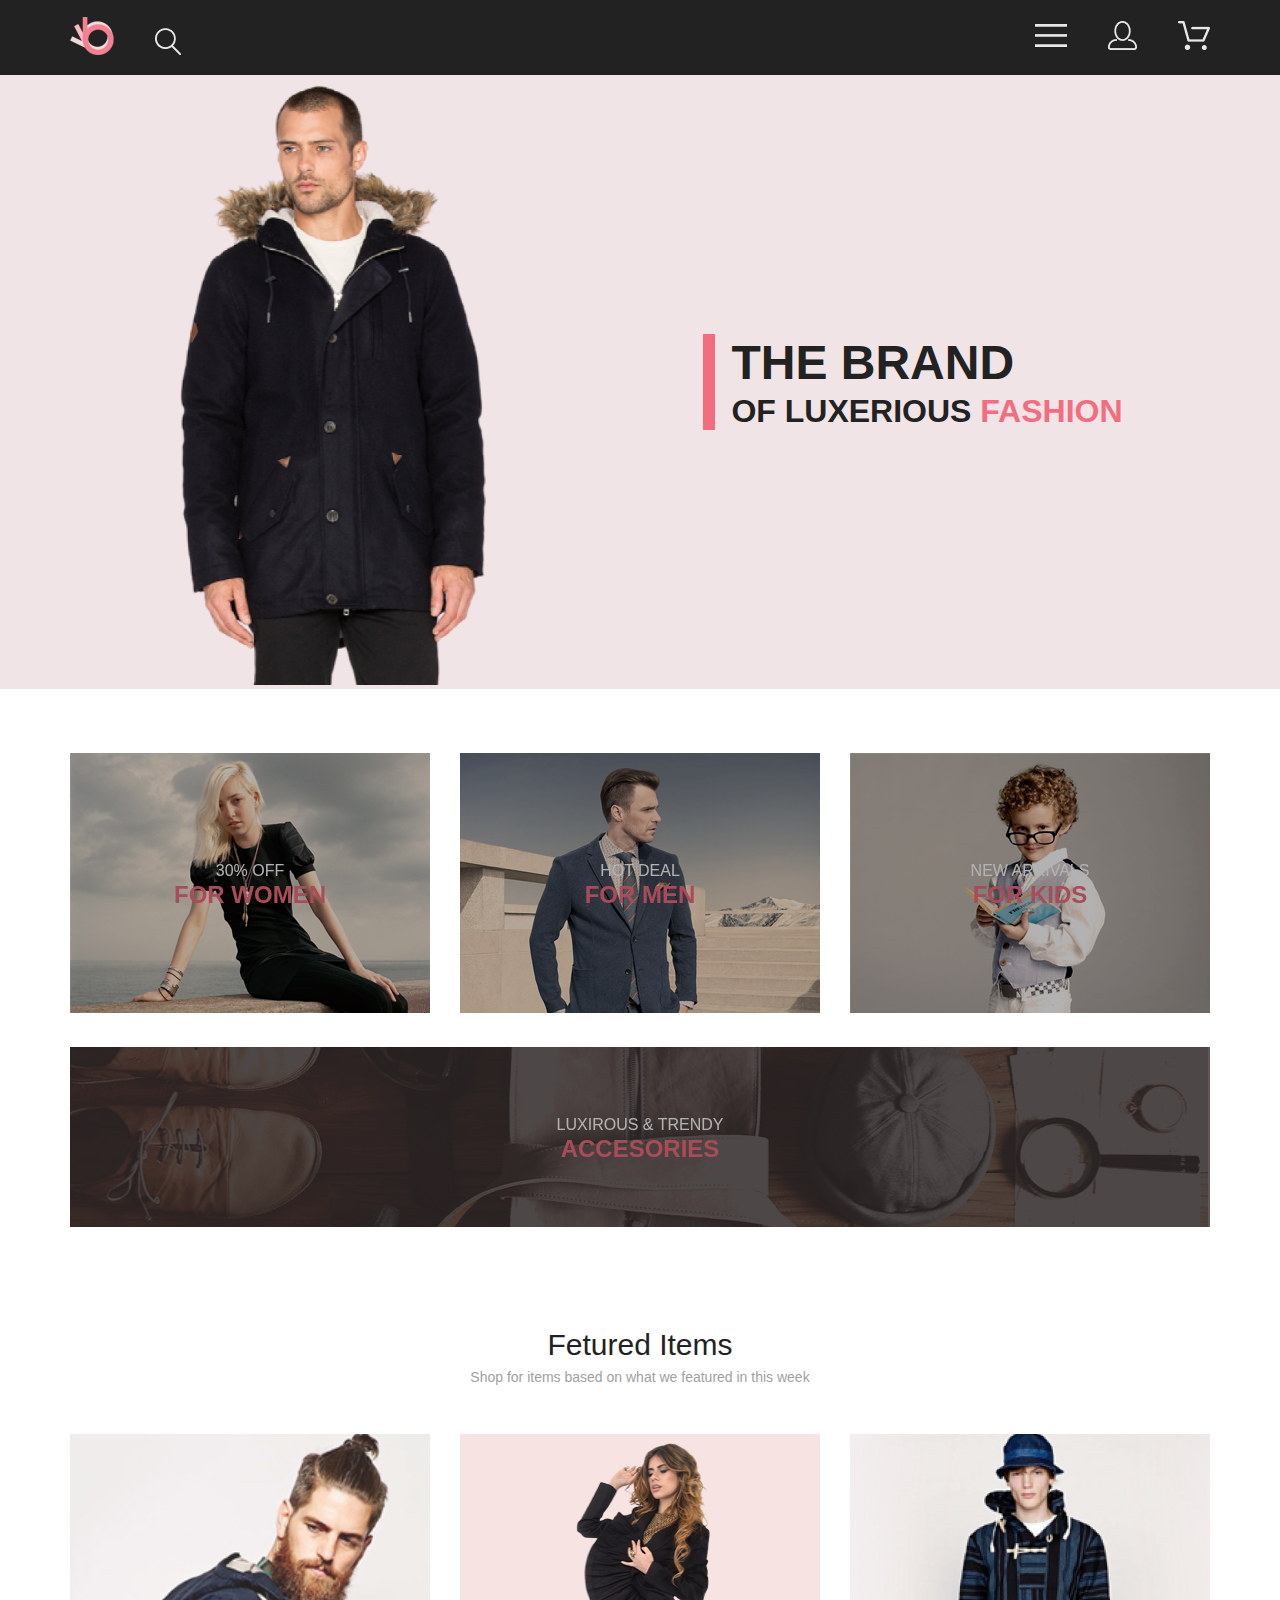
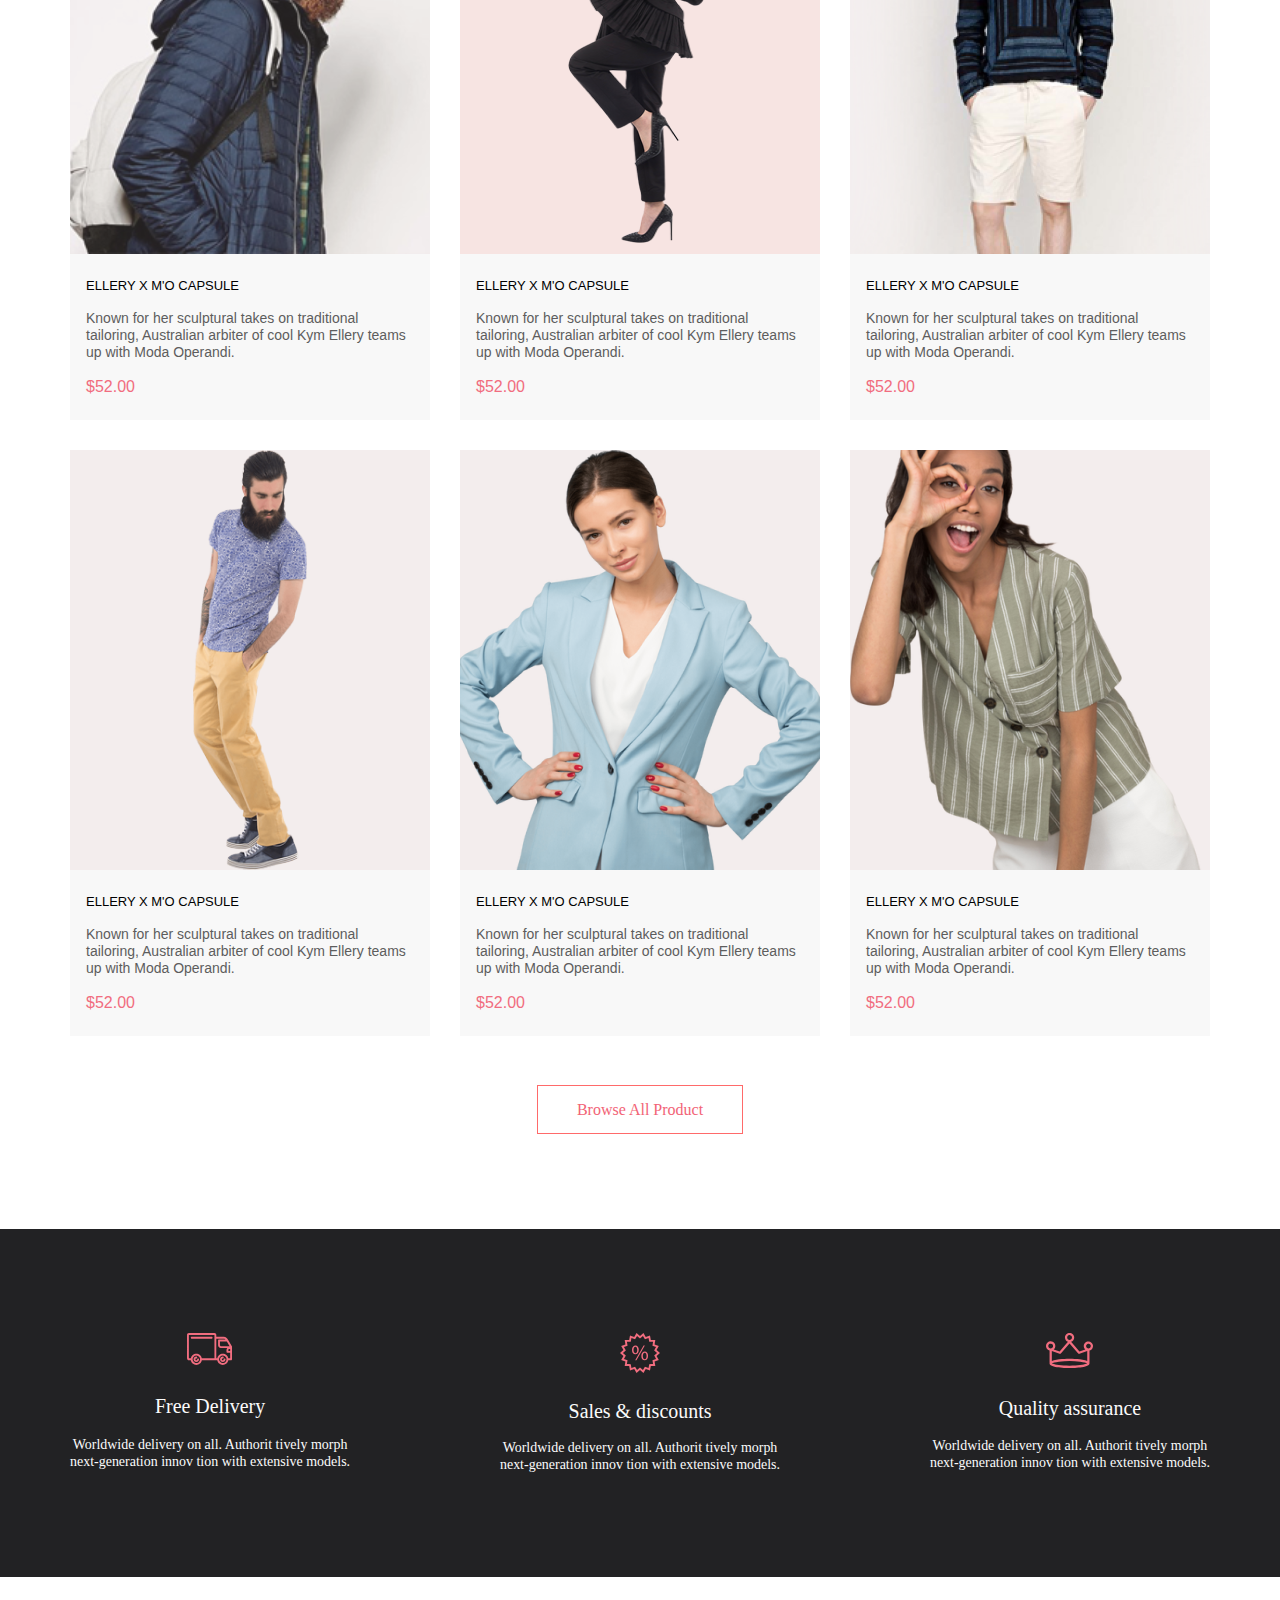
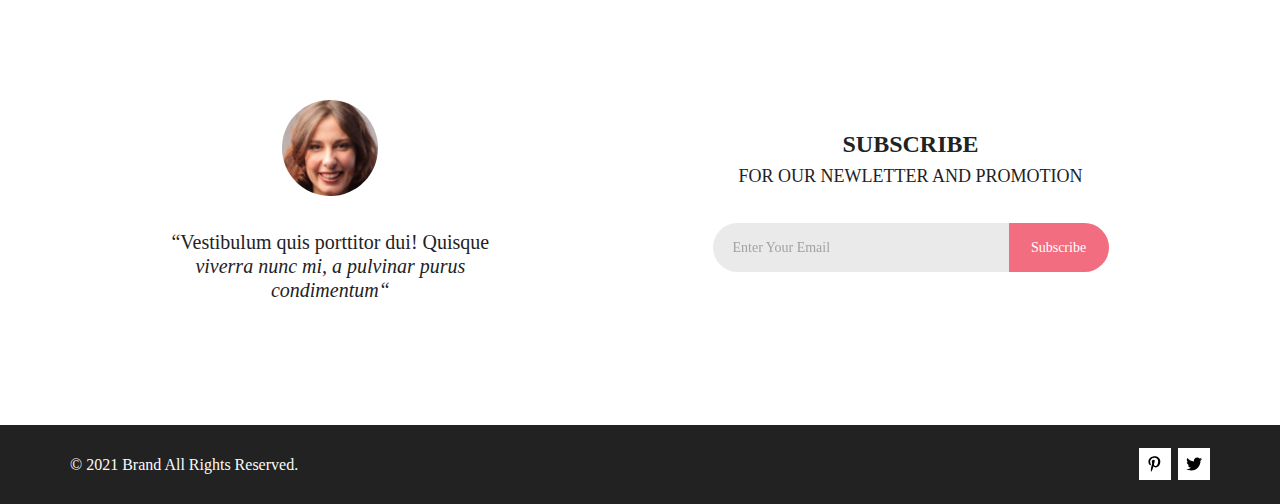
==== index.html @ b165c9eb "add hw" ====
<!DOCTYPE html>
<html lang="en">

<head>
    <meta charset="UTF-8">
    <meta name="viewport" content="width=device-width, initial-scale=1.0">
    <title>Seo & Digital Marketing Landing Page</title>
    <link rel="stylesheet" href="style/style.css">
</head>

<body>
    <header class="header center">
        <div class="header__left">
            <a href=""><img src="img/logo.png" alt=""></a>
            <a href=""><img src="img/find.png" alt=""></a>
        </div>
        <div class="header__rigth">
            <a class="label" href=""><img src="img/menu.png" alt=""></a>
            <a href=""><img src="img/user.png" alt=""></a>
            <a href=""><img src="img/basket.png" alt=""></a>
        </div>
    </header>
    <section class="promo">
        <div class="promo__img"><img src="img/image.png" alt=""></div>
        <div class="promo__content">
            <div class="promo__info">
                <h1 class="promo__title">THE BRAND</h1>
                <h2 class="promo__heading">OF LUXERIOUS <span style="color: 
                    #F16D7F;">FASHION</span></h2>
            </div>
        </div>
    </section>
    <section class="sale center">
        <div class="sale__item">
            <div class="sale__content">
                <p class="sale__text">30% OFF</p>
                <h3 class="sale__heading">FOR WOMEN</h3>
            </div>
            <img src="img/card1.png" alt="">
        </div>
        <div class="sale__item">
            <div class="sale__content">
                <p class="sale__text">HOT DEAL</p>
                <h3 class="sale__heading">FOR MEN</h3>
            </div>
            <img src="img/card2.png" alt="">
        </div>
        <div class="sale__item">
            <div class="sale__content">
                <p class="sale__text">NEW ARRIVALS</p>
                <h3 class="sale__heading">FOR KIDS</h3>
            </div>
            <img src="img/card3.png" alt="">
        </div>
        <div class="sale__item sale__item__big">
            <div class="sale__content">
                <p class="sale__text">LUXIROUS & TRENDY</p>
                <h3 class="sale__heading">ACCESORIES</h3>
            </div>
            <img src="img/card4.png" alt="">
        </div>
    </section>
    <section class="product-box center">
        <h2 class="product-box__heading">Fetured Items</h2>
        <p class="product-box__text">Shop for items based on what we featured in this week</p>
        <div class="product-box__content">
            <div class="product">
                <div class="product__picturebox">
                    <div class="product__picturebox__itemHover">
                        <button class="product__picturebox__buy-button">
                            <img src="img/Vector.svg" alt="корзина" class="product__picturebox__buy-button-test">
                            Add to Cart
                        </button>
                    </div>
                    <img src="img/top__info_img001.svg" alt="" class="product__picturebox__buy-button-img">
                </div>
                <div class="product__content">
                    <h5 class="product__content__heading">ELLERY X M'O CAPSULE</h5>
                    <p class="product__content__text">Known for her sculptural takes on traditional <br> tailoring, Australian arbiter of cool Kym Ellery teams <br> up with Moda Operandi.</p>
                    <p class="product__content__price">$52.00</p>
                </div>
            </div>
            <div class="product">
                <div class="product__picturebox">
                    <div class="product__picturebox__itemHover">
                        <button class="product__picturebox__buy-button">
                            <img src="img/Vector.svg" alt="корзина" class="product__picturebox__buy-button-test">
                            Add to Cart
                        </button>
                    </div>
                    <img src="img/Image2.png" alt="" class="product__picturebox__buy-button-img">
                </div>
                <div class="product__content">
                    <h5 class="product__content__heading">ELLERY X M'O CAPSULE</h5>
                    <p class="product__content__text">Known for her sculptural takes on traditional <br> tailoring, Australian arbiter of cool Kym Ellery teams <br> up with Moda Operandi.</p>
                    <p class="product__content__price">$52.00</p>
                </div>
            </div>
            <div class="product">
                <div class="product__picturebox">
                    <div class="product__picturebox__itemHover">
                        <button class="product__picturebox__buy-button">
                            <img src="img/Vector.svg" alt="корзина" class="product__picturebox__buy-button-test">
                            Add to Cart
                        </button>
                    </div>
                    <img src="img/Image3.png" alt="" class="product__picturebox__buy-button-img">
                </div>
                <div class="product__content">
                    <h5 class="product__content__heading">ELLERY X M'O CAPSULE</h5>
                    <p class="product__content__text">Known for her sculptural takes on traditional <br> tailoring, Australian arbiter of cool Kym Ellery teams <br> up with Moda Operandi.</p>
                    <p class="product__content__price">$52.00</p>
                </div>
            </div>
            <div class="product">
                <div class="product__picturebox">
                    <div class="product__picturebox__itemHover">
                        <button class="product__picturebox__buy-button">
                            <img src="img/Vector.svg" alt="корзина" class="product__picturebox__buy-button-test">
                            Add to Cart
                        </button>
                    </div>
                    <img src="img/Image4.png" alt="" class="product__picturebox__buy-button-img">
                </div>
                <div class="product__content">
                    <h5 class="product__content__heading">ELLERY X M'O CAPSULE</h5>
                    <p class="product__content__text">Known for her sculptural takes on traditional <br> tailoring, Australian arbiter of cool Kym Ellery teams <br> up with Moda Operandi.</p>
                    <p class="product__content__price">$52.00</p>
                </div>
            </div>
            <div class="product">
                <div class="product__picturebox">
                    <div class="product__picturebox__itemHover">
                        <button class="product__picturebox__buy-button">
                            <img src="img/Vector.svg" alt="корзина" class="product__picturebox__buy-button-test">
                            Add to Cart
                        </button>
                    </div>
                    <img src="img/Image5.png" alt="" class="product__picturebox__buy-button-img">
                </div>
                <div class="product__content">
                    <h5 class="product__content__heading">ELLERY X M'O CAPSULE</h5>
                    <p class="product__content__text">Known for her sculptural takes on traditional <br> tailoring, Australian arbiter of cool Kym Ellery teams <br> up with Moda Operandi.</p>
                    <p class="product__content__price">$52.00</p>
                </div>
            </div>
            <div class="product">
                <div class="product__picturebox">
                    <div class="product__picturebox__itemHover">
                        <button class="product__picturebox__buy-button">
                            <img src="img/Vector.svg" alt="корзина" class="product__picturebox__buy-img">
                            Add to Cart
                        </button>
                    </div>
                    <img src="img/Image6.png" alt="" class="product__picturebox__buy-button-img">
                </div>
                <div class="product__content">
                    <h5 class="product__content__heading">ELLERY X M'O CAPSULE</h5>
                    <p class="product__content__text">Known for her sculptural takes on traditional <br> tailoring, Australian arbiter of cool Kym Ellery teams <br> up with Moda Operandi.</p>
                    <p class="product__content__price">$52.00</p>
                </div>
            </div>
        </div>
        <div class="product-box__button">
            <button class="product-box__button__text">Browse All Product</button>
        </div>
    </section>

    <div class="advantages center">

        <article class="advantages__item">
            <img src="img/advantages1.svg" alt="машина">
            <h3 class="advantages__item__heading">Free Delivery</h3>
            <p class="advantages__item__text">Worldwide delivery on all. Authorit tively morph <br> next-generation innov tion with extensive models.
            </p>
        </article>

        <article class="advantages__item">
            <img src="img/advantages2.svg" alt="процент">
            <h3 class="advantages__item__heading">Sales &amp; discounts</h3>
            <p class="advantages__item__text">Worldwide delivery on all. Authorit tively morph <br> next-generation innov tion with extensive models.
            </p>
        </article>

        <article class="advantages__item">
            <img src="img/advantages3.svg" alt="корона">
            <h3 class="advantages__item__heading">Quality assurance</h3>
            <p class="advantages__item__text">Worldwide delivery on all. Authorit tively morph <br> next-generation innov tion with extensive models.
            </p>
        </article>

    </div>

    <div class="subscription center">

        <figure class="subscription__staff">
            <img src="img/face.svg" alt="лицо">
            <p class="subscription__staff__figure-text">“Vestibulum quis porttitor dui! Quisque<br> <em>viverra nunc
                    mi, a pulvinar
                    purus<br>
                    condimentum“</em></p>
        </figure>

        <div class="subscription__input-email">
            <p class="subscription__input-email__text"><span class="subscription__input-email__title">SUBSCRIBE</span><br> FOR OUR NEWLETTER AND PROMOTION</p>

            <div class="subscription__input-email__submit">
                <input class="subscription__input-email__submit__subscribe" type="email" required="" placeholder="Enter Your Email">
                <input class="subscription__input-email__submit__btn" type="submit" value="Subscribe">
            </div>
        </div>

    </div>

    <footer class="footer center">
        <p class="footer__text">© 2021 Brand All Rights Reserved.</p>
        <div class="footer__items">
            <a class="footer__items__item" href="#"><svg width="13" height="16" viewBox="0 0 13 16" fill="none" xmlns="http://www.w3.org/2000/svg">
                    <path d="M6.74032 0.203125C3.55564 0.203125 0.408203 2.34063 0.408203 5.8C0.408203 8 1.63738 9.25 2.38233 9.25C2.68963 9.25 2.86655 8.3875 2.86655 8.14375C2.86655 7.85313 2.13091 7.23438 2.13091 6.025C2.13091 3.5125 4.03055 1.73125 6.4889 1.73125C8.60271 1.73125 10.1671 2.94062 10.1671 5.1625C10.1671 6.82187 9.50597 9.93437 7.36422 9.93437C6.59133 9.93437 5.93018 9.37187 5.93018 8.56563C5.93018 7.38438 6.74963 6.24062 6.74963 5.02187C6.74963 2.95312 3.835 3.32812 3.835 5.82812C3.835 6.35313 3.90018 6.93437 4.13298 7.4125C3.70463 9.26875 2.82931 12.0344 2.82931 13.9469C2.82931 14.5375 2.91311 15.1188 2.96899 15.7094C3.07452 15.8281 3.02175 15.8156 3.18316 15.7563C4.74757 13.6 4.69169 13.1781 5.3994 10.3562C5.78119 11.0875 6.76826 11.4812 7.55046 11.4812C10.8469 11.4812 12.3275 8.24688 12.3275 5.33125C12.3275 2.22813 9.66427 0.203125 6.74032 0.203125Z" fill="black"></path>
                </svg>
            </a>
            <a class="footer__items__item" href="#"><svg width="17" height="14" viewBox="0 0 17 14" fill="none" xmlns="http://www.w3.org/2000/svg">
                    <path d="M14.4184 3.74113C14.4285 3.88325 14.4285 4.02541 14.4285 4.16753C14.4285 8.50253 11.1512 13.4975 5.16133 13.4975C3.31595 13.4975 1.60168 12.9594 0.159668 12.0254C0.421861 12.0558 0.673935 12.066 0.946216 12.066C2.46887 12.066 3.87057 11.5483 4.98989 10.665C3.55797 10.6345 2.35797 9.69038 1.94452 8.39088C2.14621 8.42131 2.34788 8.44163 2.55966 8.44163C2.85209 8.44163 3.14455 8.401 3.4168 8.32997C1.92437 8.02538 0.805016 6.70559 0.805016 5.11169V5.07109C1.23861 5.31475 1.74285 5.46703 2.27726 5.48731C1.39996 4.89847 0.825192 3.89341 0.825192 2.75634C0.825192 2.14722 0.986506 1.58884 1.26887 1.10153C2.87224 3.09138 5.28232 4.39084 7.9848 4.533C7.93439 4.28934 7.90413 4.03556 7.90413 3.78175C7.90413 1.97463 9.35623 0.502563 11.1613 0.502563C12.0991 0.502563 12.9461 0.898501 13.5411 1.53809C14.2772 1.39597 14.9831 1.12184 15.6083 0.74622C15.3662 1.50766 14.852 2.14725 14.1764 2.55331C14.8318 2.48228 15.4671 2.2995 16.052 2.04572C15.6084 2.69544 15.0537 3.27409 14.4184 3.74113V3.74113Z" fill="black"></path>
                </svg>
            </a>
        </div>
    </footer>
</body>

</html>
---- style/style.css ----
* {
  margin: 0;
  padding: 0;
}

@font-face {
  font-family: "Lato";
  src: url("698242188-Lato-Bla.eot");
  src: url("698242188-Lato-Bla.eot?#iefix") format("embedded-opentype"), url("698242188-Lato-Bla.svg#Lato Black") format("svg"), url("698242188-Lato-Bla.woff") format("woff"), url("698242188-Lato-Bla.ttf") format("truetype");
  font-weight: normal;
  font-style: normal;
}
body {
  font-family: "Lato", sans-serif;
  scroll-behavior: smooth;
}

img {
  max-width: 100%;
}

a {
  text-decoration: none;
}

.center {
  padding-left: calc(50% - 570px);
  padding-right: calc(50% - 570px);
}

.header {
  display: flex;
  flex-wrap: wrap;
  justify-content: center;
  align-items: center;
  justify-content: space-between;
  min-height: 75px;
  max-width: 1600px;
  background: #222222;
  flex-direction: row;
}
.header__left {
  display: flex;
  align-items: baseline;
  gap: 41px;
}
.header__rigth {
  display: flex;
  align-items: center;
  gap: 41px;
}

.label {
  cursor: pointer;
}

.promo {
  display: flex;
  background: #F1E4E6;
  padding-left: calc(50% - 800px);
  padding-right: calc(50% - 800px);
}
.promo__content {
  display: flex;
  padding-left: 63.42px;
  flex-direction: column;
  justify-content: center;
}
.promo__img {
  width: 50%;
}
.promo__info {
  border-left: 12px solid #F16D7F;
  padding-left: 16px;
}
.promo__title {
  font-style: normal;
  font-weight: 900;
  font-size: 48px;
  line-height: 58px;
  color: #222222;
}
.promo__heading {
  font-style: normal;
  font-weight: 700;
  font-size: 32px;
  line-height: 38px;
  color: #222222;
}

.sale {
  display: grid;
  gap: 30px;
  grid-template-columns: repeat(3, 1fr);
  padding-top: 64px;
  padding-bottom: 96px;
}
.sale__item {
  position: relative;
  cursor: pointer;
  filter: brightness(70%);
}
.sale__item__big {
  min-height: 180px;
  grid-column: 1/-1;
}
.sale__item:hover {
  transform: scale(1.2) translateY(-50px);
  z-index: 2;
  transition: 1s;
}
.sale__item__big:hover {
  transform: scale(1.2) translateY(50px);
  z-index: 2;
  transition: 1s;
}
.sale__content {
  position: absolute;
  width: 100%;
  height: 100%;
  display: flex;
  flex-direction: column;
  justify-content: center;
  align-items: center;
}
.sale__text {
  font-style: normal;
  font-weight: 400;
  font-size: 16px;
  line-height: 19px;
  color: #FFFFFF;
  text-align: center;
}
.sale__heading {
  font-style: normal;
  font-weight: 700;
  font-size: 24px;
  line-height: 29px;
  color: #F16D7F;
  text-align: center;
}

.product-box__heading {
  font-style: normal;
  font-weight: 400;
  font-size: 30px;
  line-height: 36px;
  color: #222222;
  text-align: center;
}
.product-box__text {
  font-style: normal;
  font-weight: 400;
  font-size: 14px;
  line-height: 17px;
  color: #9F9F9F;
  text-align: center;
  margin-top: 6px;
}
.product-box__content {
  margin-top: 48px;
  display: grid;
  grid-template-columns: repeat(auto-fit, 360px);
  justify-content: center;
  gap: 30px;
}
.product-box__button {
  text-align: center;
  margin: 48.5px 0 0;
}
.product-box__button__text {
  padding: 14.5px 38.5px 13.5px;
  font-family: "Lato";
  background-color: white;
  border: 1px solid #FF6A6A;
  cursor: pointer;
  font-style: normal;
  font-weight: 400;
  font-size: 16px;
  line-height: 19px;
  color: #F26376;
}

.product__picturebox {
  width: 100%;
  height: 420px;
  position: relative;
}
.product__picturebox__itemHover {
  position: absolute;
  width: 100%;
  height: 100%;
  background: rgba(58, 56, 56, 0.86);
  z-index: 1;
  opacity: 0;
  cursor: pointer;
}
.product__picturebox__itemHover:hover {
  display: flex;
  flex-direction: column;
  justify-content: center;
  align-items: center;
  opacity: 100%;
}
.product__picturebox__buy-button {
  display: flex;
  align-items: center;
  gap: 11px;
  color: #FFFFFF;
  font-size: 14px;
  line-height: 17px;
  padding: 13px;
  border: solid #FFFFFF 1px;
  background: transparent;
  cursor: pointer;
}
.product__content {
  background: #F8F8F8;
  display: flex;
  flex-direction: column;
  justify-content: center;
  align-items: flex-start;
  gap: 16px;
  padding: 24px 16px;
}
.product__content__heading {
  font-style: normal;
  font-weight: 400;
  font-size: 13px;
  line-height: 16px;
  color: #000000;
}
.product__content__text {
  font-style: normal;
  font-weight: 300;
  font-size: 14px;
  line-height: 17px;
  color: #5D5D5D;
}
.product__content__price {
  font-style: normal;
  font-weight: 400;
  font-size: 16px;
  line-height: 19px;
  color: #F16D7F;
}

.product__picturebox__buy-img {
  width: 24px;
}

.advantages {
  background: #222224;
  display: flex;
  flex-direction: row;
  justify-content: space-between;
  gap: 30px;
  margin-top: 95px;
  padding-top: 104px;
  padding-bottom: 104px;
}
.advantages__item {
  display: grid;
  justify-items: center;
}
.advantages__item__heading {
  margin: 26px 0 16px;
  font-family: "Lato";
  font-style: normal;
  font-weight: 400;
  font-size: 19.96px;
  line-height: 24px;
  color: #FBFBFB;
}
.advantages__item__text {
  font-family: "Lato";
  font-style: normal;
  font-weight: 300;
  font-size: 13.972px;
  line-height: 17px;
  text-align: center;
  color: #FBFBFB;
}

.subscription {
  min-height: 448px;
  background-size: cover;
  background-position: center;
  background-image: url(../images/fon.svg);
  display: flex;
  flex-direction: row;
  flex-wrap: wrap;
  justify-content: center;
  align-items: center;
  gap: 223.26px;
}
.subscription__staff {
  text-align: center;
}
.subscription__staff__figure-text {
  margin-top: 30px;
  font-family: "Lato";
  font-style: normal;
  font-weight: 400;
  font-size: 20px;
  line-height: 24px;
  text-align: center;
  color: #222224;
}
.subscription__input-email {
  display: grid;
  justify-items: center;
}
.subscription__input-email__text {
  font-family: "Lato";
  font-style: normal;
  font-size: 18px;
  line-height: 167.2%;
  text-align: center;
  color: #222224;
  margin-bottom: 32px;
}
.subscription__input-email__title {
  font-weight: 600;
  font-size: 24px;
}
.subscription__input-email__submit {
  display: flex;
}
.subscription__input-email__submit__subscribe {
  padding: 0 20px 0 20px;
  height: 49px;
  border-radius: 30px 0 0 30px;
  border: none;
  width: 256px;
  background: #E1E1E1;
  font-family: "Lato";
  font-style: normal;
  font-weight: 400;
  font-size: 14px;
  line-height: 17px;
  display: flex;
  color: #222224;
  opacity: 0.67;
}
.subscription__input-email__submit__btn {
  border-radius: 0 30px 30px 0;
  border: none;
  width: 100px;
  background: #F16D7F;
  font-family: "Lato";
  font-style: normal;
  font-weight: 400;
  font-size: 14px;
  line-height: 17px;
  display: flex;
  text-align: center;
  color: #FFFFFF;
  justify-content: center;
  cursor: pointer;
}

.footer {
  background: #222222;
  min-height: 79px;
  display: flex;
  flex-wrap: wrap;
  justify-content: space-between;
  align-items: center;
}
.footer__text {
  font-family: "Lato";
  font-style: normal;
  font-weight: 400;
  font-size: 16px;
  line-height: 19px;
  color: #FBFBFB;
}
.footer__items {
  display: flex;
  gap: 7.29px;
}
.footer__items__item {
  display: flex;
  justify-content: center;
  align-items: center;
  width: 32px;
  height: 32px;
  background-color: white;
}/*# sourceMappingURL=style.css.map */
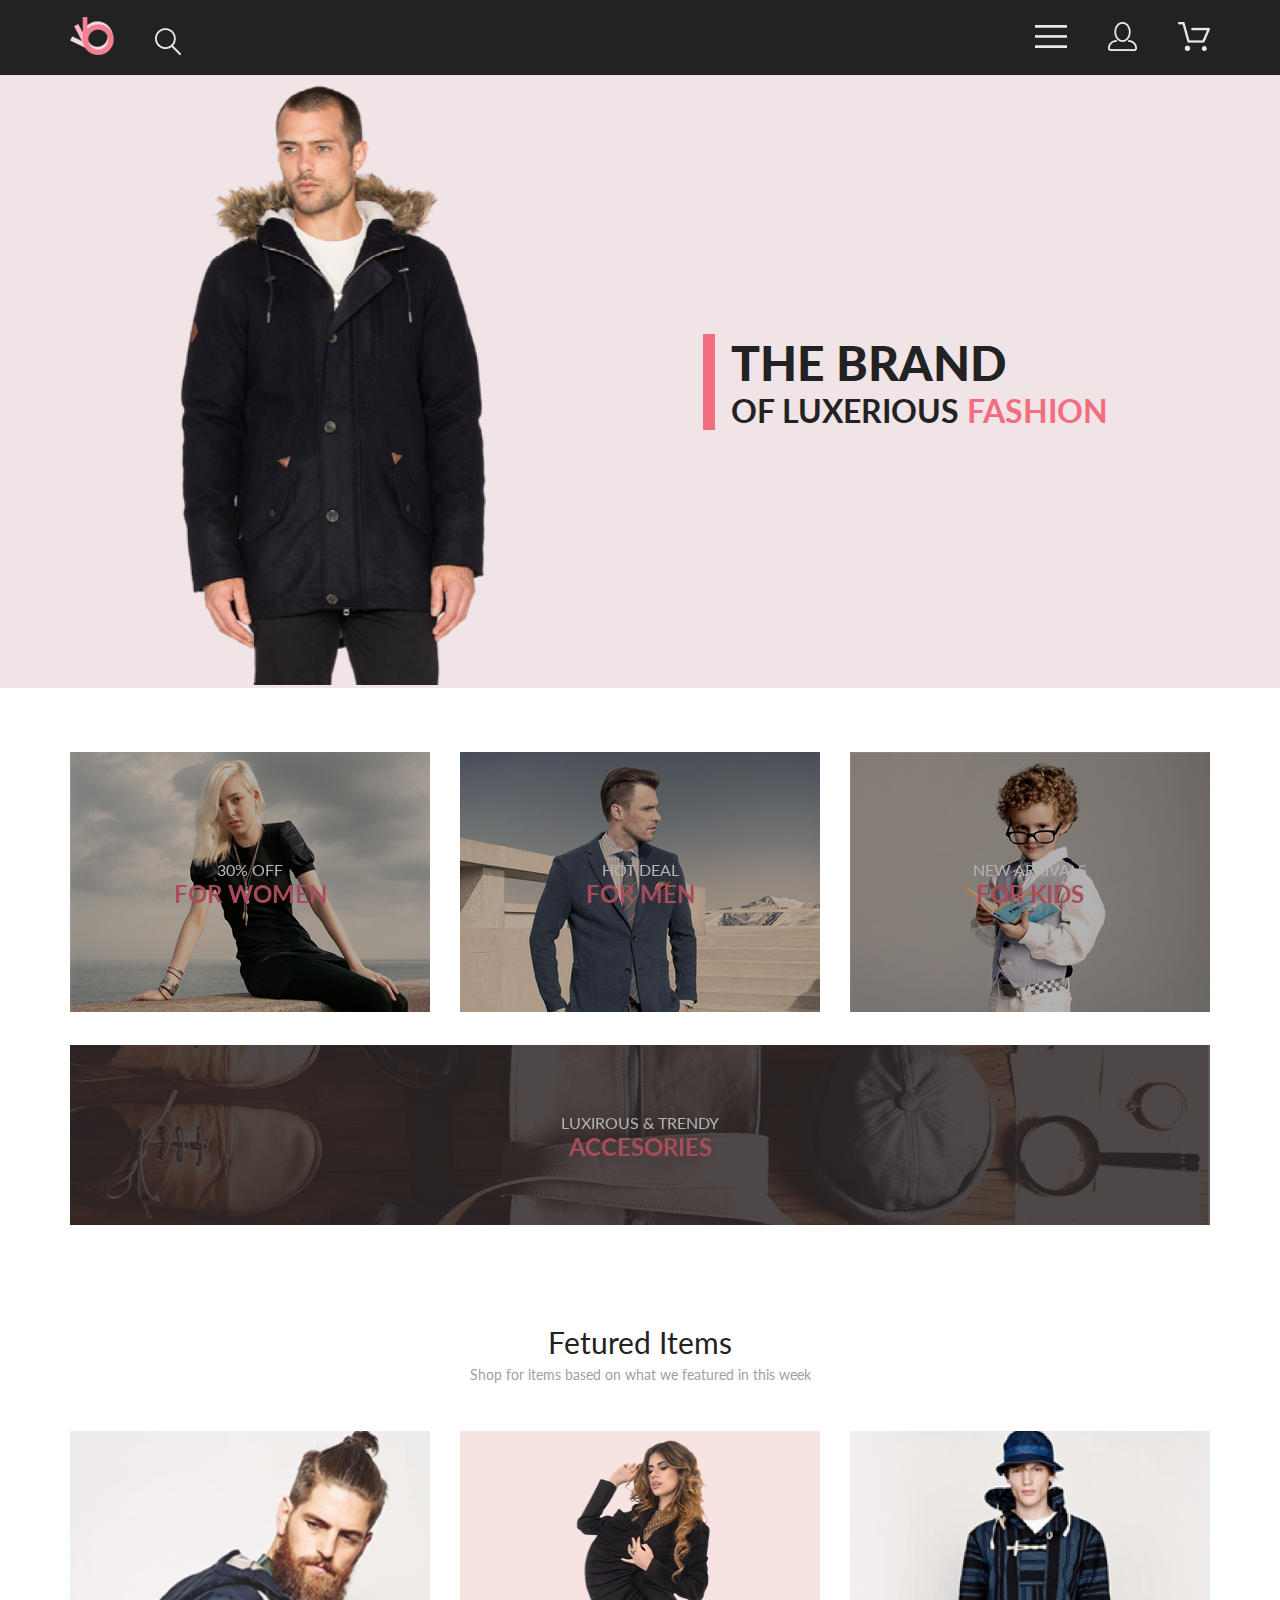
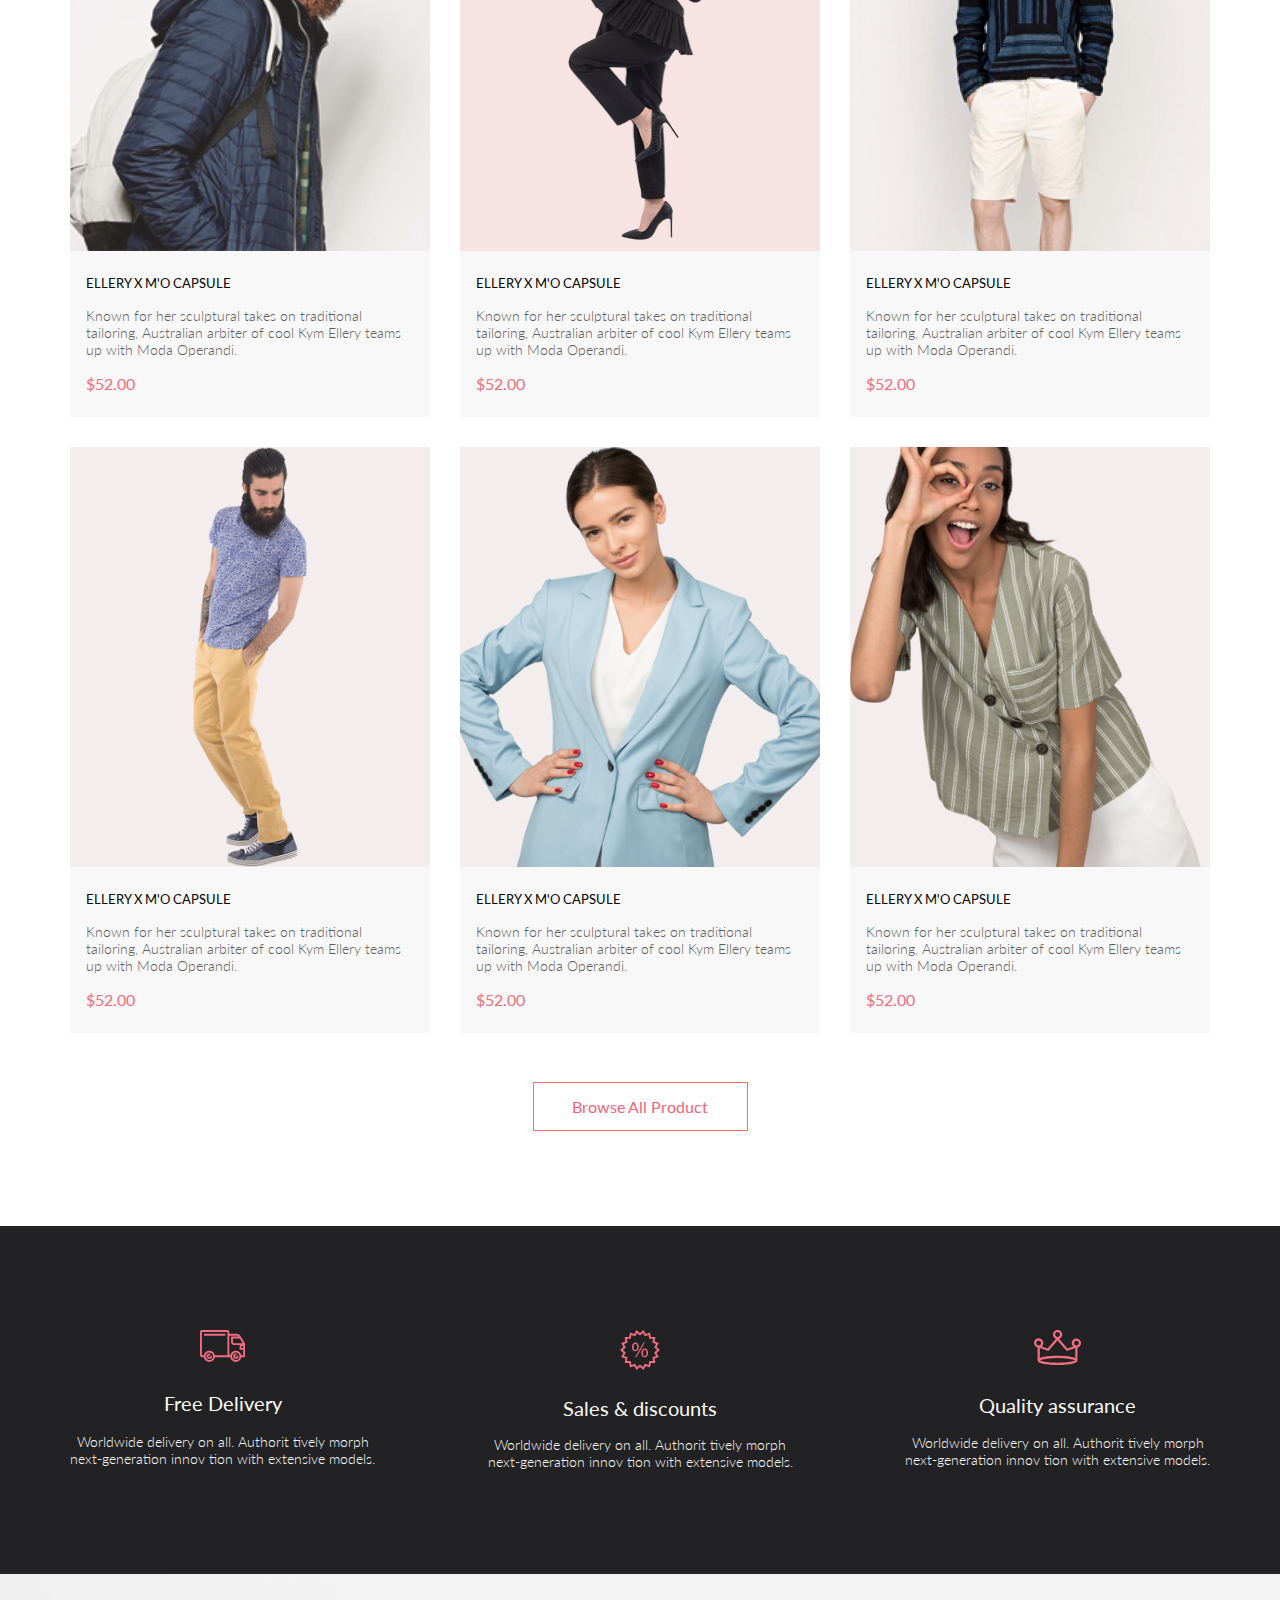
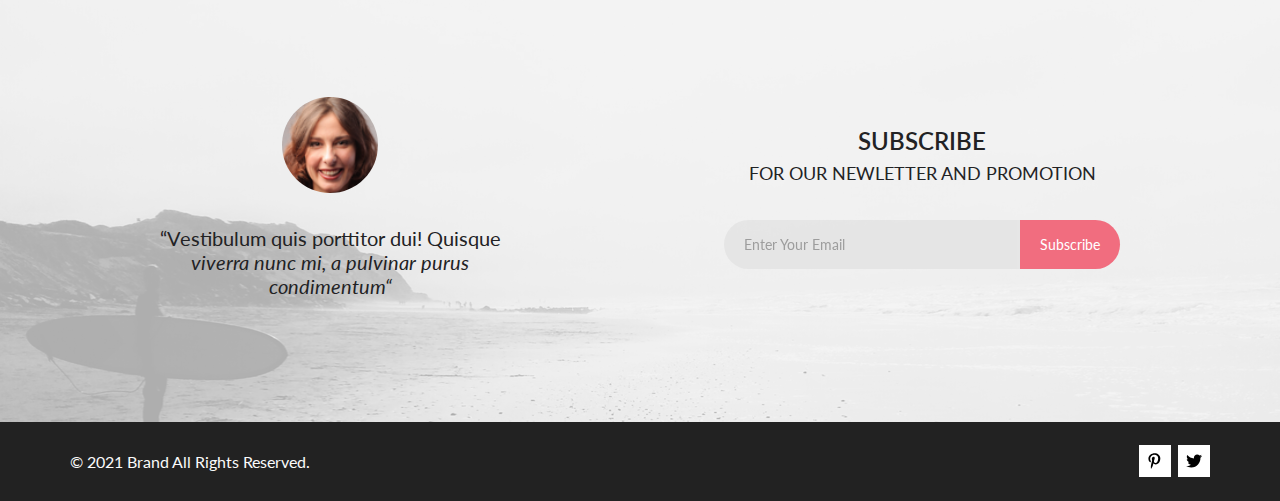
==== commit 2086308a: "upd hw" ====
--- a/index.html
+++ b/index.html
@@ -6,6 +6,7 @@
     <meta name="viewport" content="width=device-width, initial-scale=1.0">
     <title>Seo & Digital Marketing Landing Page</title>
     <link rel="stylesheet" href="style/style.css">
+    <link href='https://fonts.googleapis.com/css?family=Lato:400,700' rel='stylesheet' type='text/css'>
 </head>
 
 <body>
@@ -15,9 +16,49 @@
             <a href=""><img src="img/find.png" alt=""></a>
         </div>
         <div class="header__rigth">
-            <a class="label" href=""><img src="img/menu.png" alt=""></a>
+            <!-- <a class="label" href=""><img src="img/menu.png" alt=""></a> -->
+            <label for="header__check"><img src="img/menu.png" alt="меню"></label>
             <a href=""><img src="img/user.png" alt=""></a>
             <a href=""><img src="img/basket.png" alt=""></a>
+        </div>
+        <input class="header__checkbox" id="header__check" type="checkbox" checked="">
+        <div class="menu">
+            <h3 class="menu__heading">MENU</h3>
+            <div class="menu__box">
+                <div class="menu__item">
+                    <a href="#" class="menu__title">MAN</a>
+                    <ul class="menu__list">
+                        <li><a class="menu__link" href="#">Accessories</a></li>
+                        <li><a class="menu__link" href="#">Bags</a></li>
+                        <li><a class="menu__link" href="#">Denim</a></li>
+                        <li><a class="menu__link" href="#">T-Shirts</a></li>
+                    </ul>
+                </div>
+                <div class="menu__item">
+                    <a href="#" class="menu__title">WOMAN</a>
+                    <ul class="menu__list">
+                        <li><a class="menu__link" href="">Accessories</a></li>
+                        <li><a class="menu__link" href="">Jackets &amp; Coats</a></li>
+                        <li><a class="menu__link" href="">Polos</a></li>
+                        <li><a class="menu__link" href="">T-Shirts</a></li>
+                        <li><a class="menu__link" href="">Shirts</a></li>
+                    </ul>
+                </div>
+                <div class="menu__item">
+                    <a href="#" class="menu__title">KIDS</a>
+                    <ul class="menu__list">
+                        <li><a class="menu__link" href="">Accessories</a></li>
+                        <li><a class="menu__link" href="">Jackets &amp; Coats</a></li>
+                        <li><a class="menu__link" href="">Polos</a></li>
+                        <li><a class="menu__link" href="">T-Shirts</a></li>
+                        <li><a class="menu__link" href="">Shirts</a></li>
+                        <li><a class="menu__link" href="">Bags</a></li>
+                    </ul>
+                </div>
+            </div>
+
+
+
         </div>
     </header>
     <section class="promo">
--- a/style/style.css
+++ b/style/style.css
@@ -3,13 +3,6 @@
   padding: 0;
 }
 
-@font-face {
-  font-family: "Lato";
-  src: url("698242188-Lato-Bla.eot");
-  src: url("698242188-Lato-Bla.eot?#iefix") format("embedded-opentype"), url("698242188-Lato-Bla.svg#Lato Black") format("svg"), url("698242188-Lato-Bla.woff") format("woff"), url("698242188-Lato-Bla.ttf") format("truetype");
-  font-weight: normal;
-  font-style: normal;
-}
 body {
   font-family: "Lato", sans-serif;
   scroll-behavior: smooth;
@@ -52,6 +45,48 @@
 
 .label {
   cursor: pointer;
+}
+
+#header__check {
+  display: none;
+}
+
+#header__check:checked ~ .menu {
+  display: none;
+}
+
+.menu {
+  position: absolute;
+  top: 75px;
+  right: 20%;
+  z-index: 2;
+  transition: right 1s;
+  background: #fff;
+  padding: 32px 74px 32px 32px;
+}
+.menu__heading {
+  color: #000;
+  font-size: 14px;
+  font-family: Lato;
+  font-weight: 700;
+}
+.menu__title {
+  display: block;
+  margin: 24px 0 12px 0;
+  color: #F16D7F;
+  font-size: 14px;
+  font-family: Lato;
+}
+.menu__list {
+  padding-left: 20px;
+  list-style: none;
+  display: grid;
+  gap: 11px;
+}
+.menu__list a {
+  color: #6F6E6E;
+  font-size: 14px;
+  font-family: Lato;
 }
 
 .promo {
@@ -286,7 +321,7 @@
   min-height: 448px;
   background-size: cover;
   background-position: center;
-  background-image: url(../images/fon.svg);
+  background-image: url(../img/fon.svg);
   display: flex;
   flex-direction: row;
   flex-wrap: wrap;
